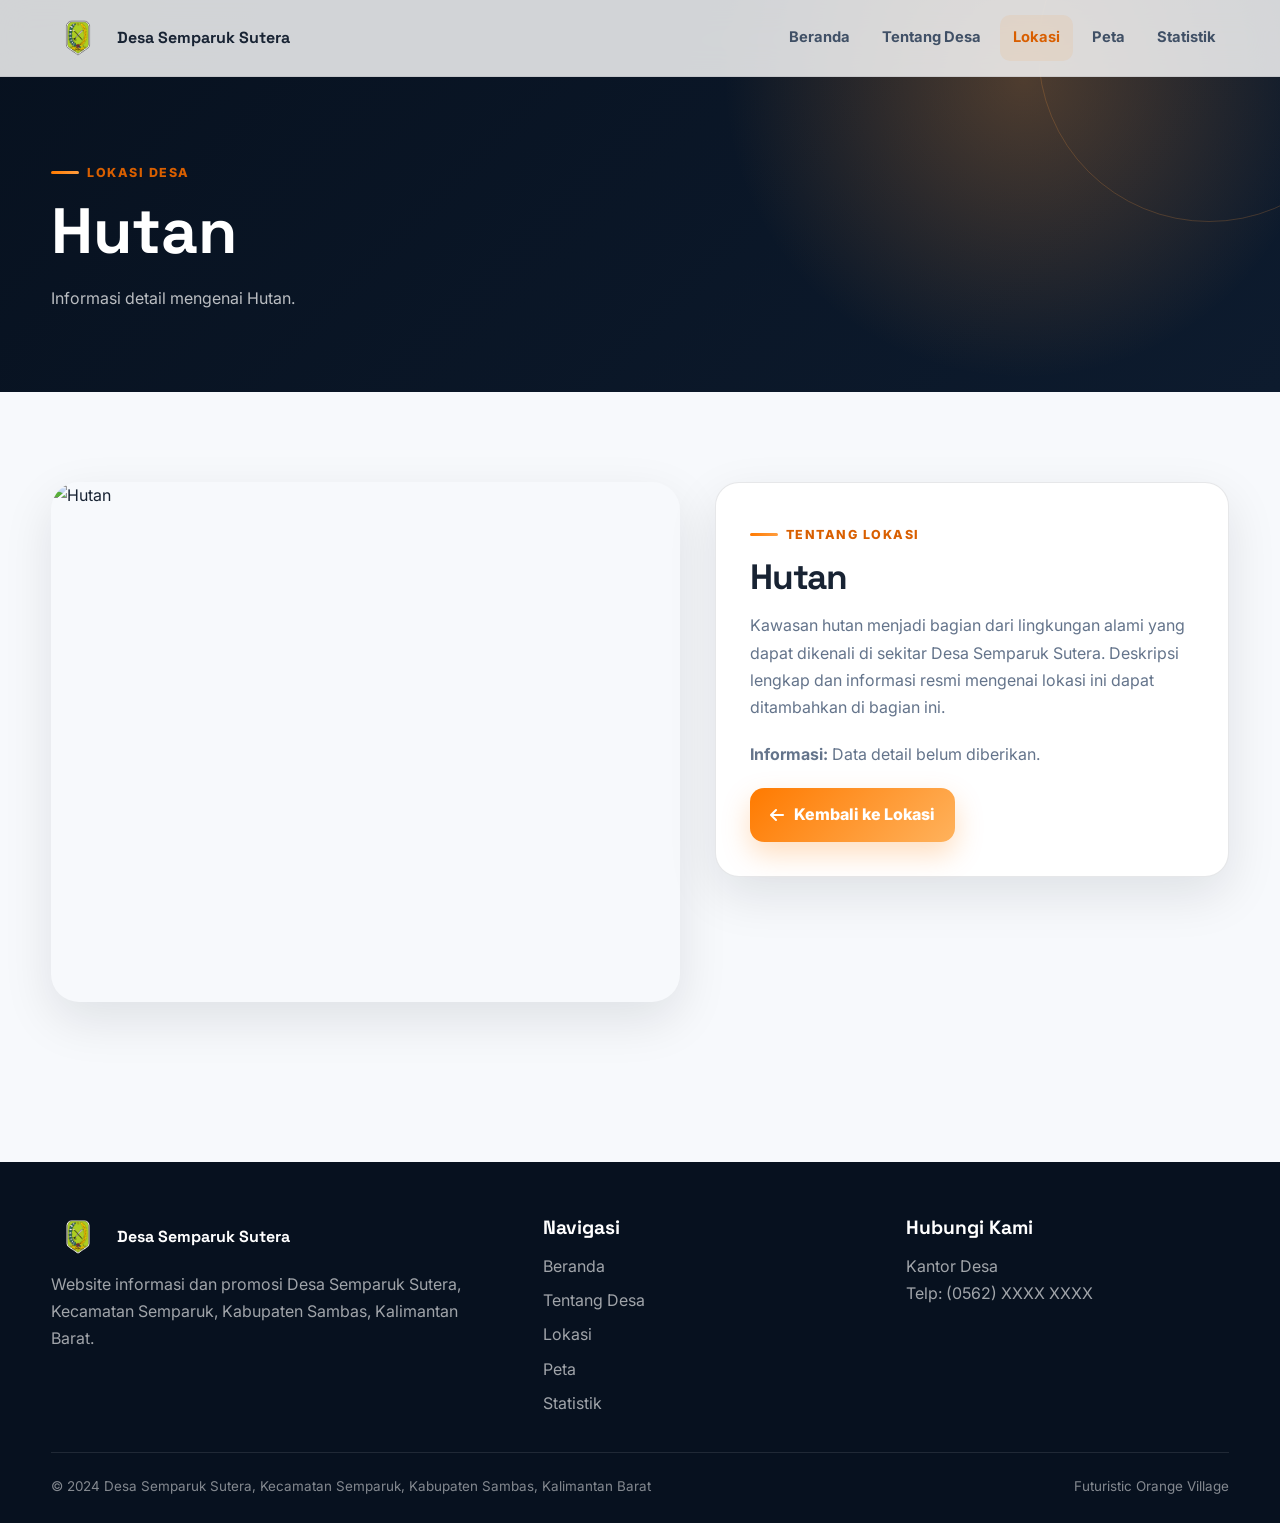
==== lokasi-hutan.html @ 96f3e15f "Add files via upload" ====
<!DOCTYPE html>
<html lang="id">
<head>
  <meta charset="UTF-8">
  <meta name="viewport" content="width=device-width, initial-scale=1.0">
  <meta name="description" content="Website promosi dan informasi Desa Semparuk Sutera, Kecamatan Semparuk, Kabupaten Sambas, Kalimantan Barat.">
  <title>Hutan | Desa Semparuk Sutera</title>
  <link rel="preconnect" href="https://fonts.googleapis.com">
  <link rel="preconnect" href="https://fonts.gstatic.com" crossorigin>
  <link rel="stylesheet" href="css/style.css">
  <link rel="stylesheet" href="https://cdnjs.cloudflare.com/ajax/libs/font-awesome/6.7.2/css/all.min.css">
  
</head>
<body><nav class="navbar">
  <div class="container nav-inner">
    <a class="brand" href="index.html" aria-label="Desa Semparuk Sutera">
            <img
              src="assets/images/logo.svg"
              alt="Logo Desa Semparuk Sutera"
              class="brand-logo"
            />
            <span class="brand-text">Desa Semparuk Sutera</span>
          </a>
    <button class="menu-toggle" aria-label="Buka menu" aria-expanded="false">&#9776;</button>
    <div class="nav-links">
      <a class="nav-link" href="index.html">Beranda</a>
      <a class="nav-link" href="tentang.html">Tentang Desa</a>
      <a class="nav-link" href="lokasi.html">Lokasi</a>
      <a class="nav-link" href="peta.html">Peta</a>
      <a class="nav-link" href="statistik.html">Statistik</a>
    </div>
  </div>
</nav>
<main>
<section class="page-hero"><div class="container"><span class="eyebrow">Lokasi Desa</span><h1>Hutan</h1><p>Informasi detail mengenai Hutan.</p></div></section>
<section class="section">
 <div class="container detail-layout">
  <div class="detail-image reveal"><img src="assets/images/hutan.jpg" alt="Hutan"></div>
  <article class="detail-card reveal">
   <span class="eyebrow">Tentang Lokasi</span><h2>Hutan</h2>
   <p><!-- TODO: Ganti dengan deskripsi resmi --> Kawasan hutan menjadi bagian dari lingkungan alami yang dapat dikenali di sekitar Desa Semparuk Sutera. Deskripsi lengkap dan informasi resmi mengenai lokasi ini dapat ditambahkan di bagian ini.</p>
   <p><strong>Informasi:</strong> <!-- TODO: Tambahkan informasi lokasi, jam layanan, atau keterangan lain jika tersedia. --> Data detail belum diberikan.</p>
   <a class="btn btn-primary" href="lokasi.html"><i class="fa-solid fa-arrow-left"></i> Kembali ke Lokasi</a>
  </article>
 </div>
</section>
</main>
<footer class="footer">
  <div class="container footer-grid">
    <div>
          <div class="brand" style="margin-bottom: 14px">
            <img
              src="assets/images/logo.svg"
              alt="Logo Desa Semparuk Sutera"
              class="brand-logo"
            />
            <span class="brand-text">Desa Semparuk Sutera</span>
          </div>
          <p>
            Website informasi dan promosi Desa Semparuk Sutera, Kecamatan
            Semparuk, Kabupaten Sambas, Kalimantan Barat.
          </p>
        </div>

    <div>
    <h3>Navigasi</h3>
    <div class="footer-links">
      <a href="index.html">Beranda</a>
      <a href="tentang.html">Tentang Desa</a>
      <a href="lokasi.html">Lokasi</a>
      <a href="peta.html">Peta</a>
      <a href="statistik.html">Statistik</a>
    </div>
  </div>

    <div>
      <h3>Hubungi Kami</h3>
      <p>Kantor Desa</p>
      <p>Telp: (0562) XXXX XXXX</p>
    </div>
  </div>
  <div class="container footer-bottom">
    <span>© 2024 Desa Semparuk Sutera, Kecamatan Semparuk, Kabupaten Sambas, Kalimantan Barat</span>
    <span>Futuristic Orange Village</span>
  </div>
</footer><script src="js/main.js"></script></body></html>
---- css/style.css ----
@import url('https://fonts.googleapis.com/css2?family=Inter:wght@400;500;600;700;800&family=Space+Grotesk:wght@500;600;700&display=swap');

:root{
  --orange:#ff7a00;
  --orange-2:#ff9d3f;
  --orange-dark:#d95f00;
  --navy:#07111f;
  --navy-2:#0d1b2e;
  --text:#182333;
  --muted:#64748b;
  --white:#fff;
  --bg:#f7f9fc;
  --border:rgba(15,23,42,.10);
  --shadow:0 18px 50px rgba(7,17,31,.10);
  --radius:24px;
  --container:min(1180px,92%);
}
*{box-sizing:border-box;margin:0;padding:0}
html{scroll-behavior:smooth}
body{font-family:Inter,Arial,sans-serif;color:var(--text);background:var(--bg);line-height:1.7;overflow-x:hidden}
a{color:inherit;text-decoration:none}
img{display:block;width:100%;max-width:100%;object-fit:cover}
button{font:inherit}
.container{width:var(--container);margin-inline:auto}
.section{padding:90px 0}
.section-head{max-width:700px;margin-bottom:42px}
.eyebrow{display:inline-flex;align-items:center;gap:8px;color:var(--orange-dark);font-weight:800;text-transform:uppercase;letter-spacing:.12em;font-size:.78rem;margin-bottom:12px}
.eyebrow::before{content:"";width:28px;height:3px;border-radius:99px;background:linear-gradient(90deg,var(--orange),var(--orange-2))}
h1,h2,h3,h4{font-family:"Space Grotesk",Inter,sans-serif;line-height:1.15}
h2{font-size:clamp(2rem,4vw,3.2rem);letter-spacing:-.03em}
.lead{color:var(--muted);font-size:1.05rem}
.btn{display:inline-flex;align-items:center;justify-content:center;gap:10px;border:0;border-radius:14px;padding:13px 20px;font-weight:800;cursor:pointer;transition:.25s ease}
.btn-primary{color:#fff;background:linear-gradient(135deg,var(--orange),#ffb25c);box-shadow:0 12px 28px rgba(255,122,0,.25)}
.btn-primary:hover{transform:translateY(-2px);box-shadow:0 16px 32px rgba(255,122,0,.32)}
.btn-outline{color:var(--navy);border:1px solid var(--border);background:#fff}
.btn-outline:hover{border-color:var(--orange);color:var(--orange-dark);transform:translateY(-2px)}
/* Navbar */
.navbar{position:fixed;z-index:1000;top:0;left:0;width:100%;background:rgba(255,255,255,.82);backdrop-filter:blur(16px);border-bottom:1px solid rgba(15,23,42,.08);transition:.25s}
.navbar.scrolled{box-shadow:0 8px 30px rgba(7,17,31,.08)}
.nav-inner{min-height:76px;display:flex;align-items:center;justify-content:space-between;gap:20px}
.brand{display:flex;align-items:center;gap:12px;min-width:0}
.brand-mark{width:42px;height:42px;border-radius:13px;display:grid;place-items:center;color:#fff;background:linear-gradient(135deg,var(--orange),#ffb25c);font-family:"Space Grotesk";font-weight:800;box-shadow:0 8px 22px rgba(255,122,0,.25);flex:none}
.brand-text{font-family:"Space Grotesk";font-weight:800;white-space:nowrap}
.nav-links{display:flex;align-items:center;gap:6px}
.nav-link{padding:10px 13px;border-radius:10px;font-size:.92rem;font-weight:700;color:#405066;transition:.2s}
.nav-link:hover,.nav-link.active{color:var(--orange-dark);background:rgba(255,122,0,.08)}
.menu-toggle{display:none;border:0;background:transparent;width:44px;height:44px;border-radius:12px;cursor:pointer;font-size:1.5rem;color:var(--navy)}
.mobile-overlay{display:none}
.brand-logo {
  height: 40px; /* Sesuaikan tinggi logo dengan desain Anda */
  width: auto;  /* Menjaga proporsi gambar */
  object-fit: contain;
}
/* Hero */
.hero{min-height:720px;height:88vh;max-height:900px;position:relative;overflow:hidden;background:var(--navy)}
.hero-slide{position:absolute;inset:0;opacity:0;visibility:hidden;transition:opacity .8s ease}
.hero-slide.active{opacity:1;visibility:visible}
.hero-slide img{height:100%;object-fit:cover}
.hero-slide::after{content:"";position:absolute;inset:0;background:linear-gradient(90deg,rgba(4,10,20,.84) 0%,rgba(4,10,20,.54) 43%,rgba(4,10,20,.16) 75%),linear-gradient(0deg,rgba(4,10,20,.60),transparent 45%)}
.hero-content{position:relative;z-index:3;height:100%;display:flex;align-items:center}
.hero-copy{max-width:720px;color:#fff;padding-top:70px}
.hero-copy .eyebrow{color:#ffd4ad}
.hero-copy h1{font-size:clamp(2.7rem,6vw,5.5rem);letter-spacing:-.055em;margin-bottom:20px}
.hero-copy p{font-size:clamp(1rem,2vw,1.2rem);color:rgba(255,255,255,.84);max-width:610px;margin-bottom:30px}
.hero-actions{display:flex;gap:12px;flex-wrap:wrap}
.hero .btn-outline{color:#fff;background:rgba(255,255,255,.08);border-color:rgba(255,255,255,.25);backdrop-filter:blur(8px)}
.carousel-controls{position:absolute;z-index:5;right:4%;bottom:46px;display:flex;align-items:center;gap:10px}
.carousel-btn{width:46px;height:46px;border:1px solid rgba(255,255,255,.3);border-radius:50%;color:#fff;background:rgba(0,0,0,.2);backdrop-filter:blur(8px);cursor:pointer;transition:.2s}
.carousel-btn:hover{background:var(--orange);border-color:var(--orange);transform:translateY(-2px)}
.carousel-dots{display:flex;gap:7px;margin:0 10px}
.dot{width:8px;height:8px;border:0;border-radius:99px;background:rgba(255,255,255,.45);cursor:pointer;transition:.25s}
.dot.active{width:26px;background:var(--orange)}
/* Cards */
.feature-grid{display:grid;grid-template-columns:repeat(3,1fr);gap:20px}
.info-card,.location-card,.stat-card,.detail-card{background:#fff;border:1px solid var(--border);border-radius:var(--radius);box-shadow:var(--shadow)}
.info-card{padding:28px}
.icon-box{width:48px;height:48px;border-radius:15px;display:grid;place-items:center;background:rgba(255,122,0,.10);color:var(--orange-dark);font-size:1.25rem;margin-bottom:20px}
.info-card h3{margin-bottom:8px;font-size:1.25rem}
.info-card p{color:var(--muted)}
.location-grid{display:grid;grid-template-columns:repeat(3,1fr);gap:22px}
.location-card{overflow:hidden;display:flex;flex-direction:column;transition:.3s}
.location-card:hover{transform:translateY(-7px);box-shadow:0 25px 60px rgba(7,17,31,.15)}
.location-card .thumb{height:220px;position:relative;overflow:hidden}
.location-card .thumb img{height:100%;transition:.5s}
.location-card:hover .thumb img{transform:scale(1.05)}
.location-card .body{padding:24px}
.location-card h3{font-size:1.25rem;margin-bottom:8px}
.location-card p{color:var(--muted);font-size:.94rem;margin-bottom:18px}
.link-arrow{color:var(--orange-dark);font-weight:800;display:inline-flex;gap:8px;align-items:center}
/* Page hero */
.page-hero{padding:155px 0 80px;background:radial-gradient(circle at 80% 20%,rgba(255,157,63,.28),transparent 28%),linear-gradient(135deg,var(--navy),var(--navy-2));color:#fff;position:relative;overflow:hidden}
.page-hero::before{content:"";position:absolute;width:340px;height:340px;border:1px solid rgba(255,157,63,.2);border-radius:50%;right:-100px;top:-120px}
.page-hero h1{font-size:clamp(2.4rem,5vw,4.4rem);margin-bottom:16px}
.page-hero p{color:rgba(255,255,255,.72);max-width:700px}
/* About */
.about-grid{display:grid;grid-template-columns:1fr 1fr;gap:50px;align-items:center}
.about-image{border-radius:28px;overflow:hidden;box-shadow:var(--shadow);min-height:460px}
.about-image img{height:100%}
.profile-grid{display:grid;grid-template-columns:repeat(2,1fr);gap:12px;margin-top:25px}
.profile-item{padding:16px 18px;border:1px solid var(--border);border-radius:16px;background:#fff}
.profile-item small{display:block;color:var(--muted);font-size:.78rem;margin-bottom:3px}
.profile-item strong{font-size:.95rem}
/* Stats */
.stats-grid{display:grid;grid-template-columns:repeat(4,1fr);gap:18px}
.stat-card{padding:30px;position:relative;overflow:hidden}
.stat-card::after{content:"";position:absolute;width:110px;height:110px;border-radius:50%;background:rgba(255,122,0,.08);right:-35px;bottom:-35px}
.stat-icon{font-size:1.5rem;color:var(--orange);margin-bottom:22px}
.stat-number{font-family:"Space Grotesk";font-size:clamp(2rem,4vw,3rem);font-weight:800;letter-spacing:-.04em}
.stat-label{color:var(--muted);font-weight:700;margin-top:3px}
.source-box{margin-top:28px;padding:22px;border-left:4px solid var(--orange);background:#fff;border-radius:0 16px 16px 0;border-top:1px solid var(--border);border-right:1px solid var(--border);border-bottom:1px solid var(--border)}
.source-box p{color:var(--muted);font-size:.92rem}.source-box p+p{margin-top:8px}
/* Map */
.map-layout {
  display: grid;
  grid-template-columns: 1.45fr 0.75fr;
  gap: 24px;
  align-items: stretch;
}

.map-box {
  position: relative; /* Menjamin konteks posisi kontainer */
  height: 560px;
  border-radius: 26px;
  overflow: hidden;
  box-shadow: var(--shadow);
  border: 1px solid var(--border);
  /* Mencegah clipping bug rendering 3D pada Leaflet */
  isolation: isolate; 
}

#map {
  height: 100%;
  width: 100%;
  z-index: 1; /* Memastikan tile Leaflet berada di layer yang benar */
}

/* Memperbaiki glitch rendering ubin Leaflet di dalam kontainer ber-border-radius */
.leaflet-container {
  width: 100%;
  height: 100%;
  border-radius: inherit;
}

.map-info {
  padding: 30px;
  background: linear-gradient(145deg, var(--navy), var(--navy-2));
  color: #fff;
  border-radius: 26px;
  box-shadow: var(--shadow);
}

.map-info h2 {
  font-size: 1.8rem;
  margin-bottom: 20px;
}

.map-info dl {
  display: grid;
  gap: 14px;
}

.map-info div {
  padding-bottom: 14px;
  border-bottom: 1px solid rgba(255, 255, 255, .1);
}

.map-info dt {
  color: rgba(255, 255, 255, .55);
  font-size: 0.8rem;
}

.map-info dd {
  font-weight: 700;
}
/* Detail */
.detail-layout{display:grid;grid-template-columns:1.1fr .9fr;gap:35px;align-items:start}
.detail-image{height:520px;border-radius:28px;overflow:hidden;box-shadow:var(--shadow)}
.detail-image img{height:100%}
.detail-card{padding:34px}
.detail-card h2{font-size:2.2rem;margin-bottom:15px}.detail-card p{color:var(--muted);margin-bottom:20px}
.detail-gallery{position:relative;border-radius:28px;overflow:hidden;box-shadow:var(--shadow);background:var(--navy)}
.gallery-track{display:flex;transition:transform .5s ease}.gallery-slide{min-width:100%;height:520px}.gallery-slide img{height:100%}
.gallery-control{position:absolute;top:50%;transform:translateY(-50%);width:46px;height:46px;border:0;border-radius:50%;background:rgba(0,0,0,.38);color:#fff;cursor:pointer;font-size:1.2rem;z-index:2}.gallery-control.prev{left:16px}.gallery-control.next{right:16px}
.gallery-dots{position:absolute;bottom:16px;left:50%;transform:translateX(-50%);display:flex;gap:7px}.gallery-dot{width:8px;height:8px;border:0;border-radius:99px;background:rgba(255,255,255,.5);cursor:pointer}.gallery-dot.active{width:24px;background:var(--orange)}
/* Footer */
.footer{background:var(--navy);color:#fff;padding:55px 0 25px;margin-top:70px}
.footer-grid{display:grid;grid-template-columns:1.4fr 1fr 1fr;gap:40px;padding-bottom:35px}
.footer h3{font-size:1.2rem;margin-bottom:14px}.footer p,.footer a{color:rgba(255,255,255,.62)}.footer a:hover{color:#fff}.footer-links{display:grid;gap:7px}.footer-bottom{border-top:1px solid rgba(255,255,255,.1);padding-top:22px;display:flex;justify-content:space-between;gap:20px;color:rgba(255,255,255,.5);font-size:.84rem}
.reveal{opacity:0;transform:translateY(22px);transition:opacity .7s ease,transform .7s ease}.reveal.visible{opacity:1;transform:none}
@media(max-width:950px){
  .nav-links{position:fixed;top:76px;right:4%;width:min(320px,92%);padding:14px;background:rgba(255,255,255,.97);backdrop-filter:blur(18px);border:1px solid var(--border);border-radius:20px;box-shadow:var(--shadow);display:none;flex-direction:column;align-items:stretch}
  .nav-links.open{display:flex}.nav-link{padding:13px 15px}.menu-toggle{display:block}
  .mobile-overlay{position:fixed;inset:76px 0 0;background:rgba(7,17,31,.28);z-index:-1}
  .feature-grid,.location-grid{grid-template-columns:repeat(2,1fr)}
  .stats-grid{grid-template-columns:repeat(2,1fr)}
  .map-layout,.detail-layout,.about-grid{grid-template-columns:1fr}
}
@media(max-width:620px){
  .section{padding:65px 0}.nav-inner{min-height:68px}.navbar{height:68px}.nav-links{top:68px}.brand-mark{width:38px;height:38px}.brand-text{font-size:.9rem;max-width:190px;overflow:hidden;text-overflow:ellipsis}
  .hero{min-height:680px;height:90svh}.hero-copy{padding-top:35px}.hero-copy h1{font-size:clamp(2.3rem,11vw,3.5rem)}.hero-copy p{font-size:.95rem}
  .carousel-controls{left:4%;right:auto;bottom:25px}.feature-grid,.location-grid,.stats-grid,.profile-grid{grid-template-columns:1fr}
  .page-hero{padding:120px 0 65px}.page-hero h1{font-size:2.5rem}
  .about-image{min-height:320px}.map-box{height:420px}.detail-image,.gallery-slide{height:350px}.detail-card{padding:25px}
  .footer-grid{grid-template-columns:1fr;gap:25px}.footer-bottom{flex-direction:column}
}
@media(max-width:360px){
  .brand-text{font-size:.78rem;max-width:150px}.hero-copy h1{font-size:2.25rem}.hero-actions .btn{width:100%}
}
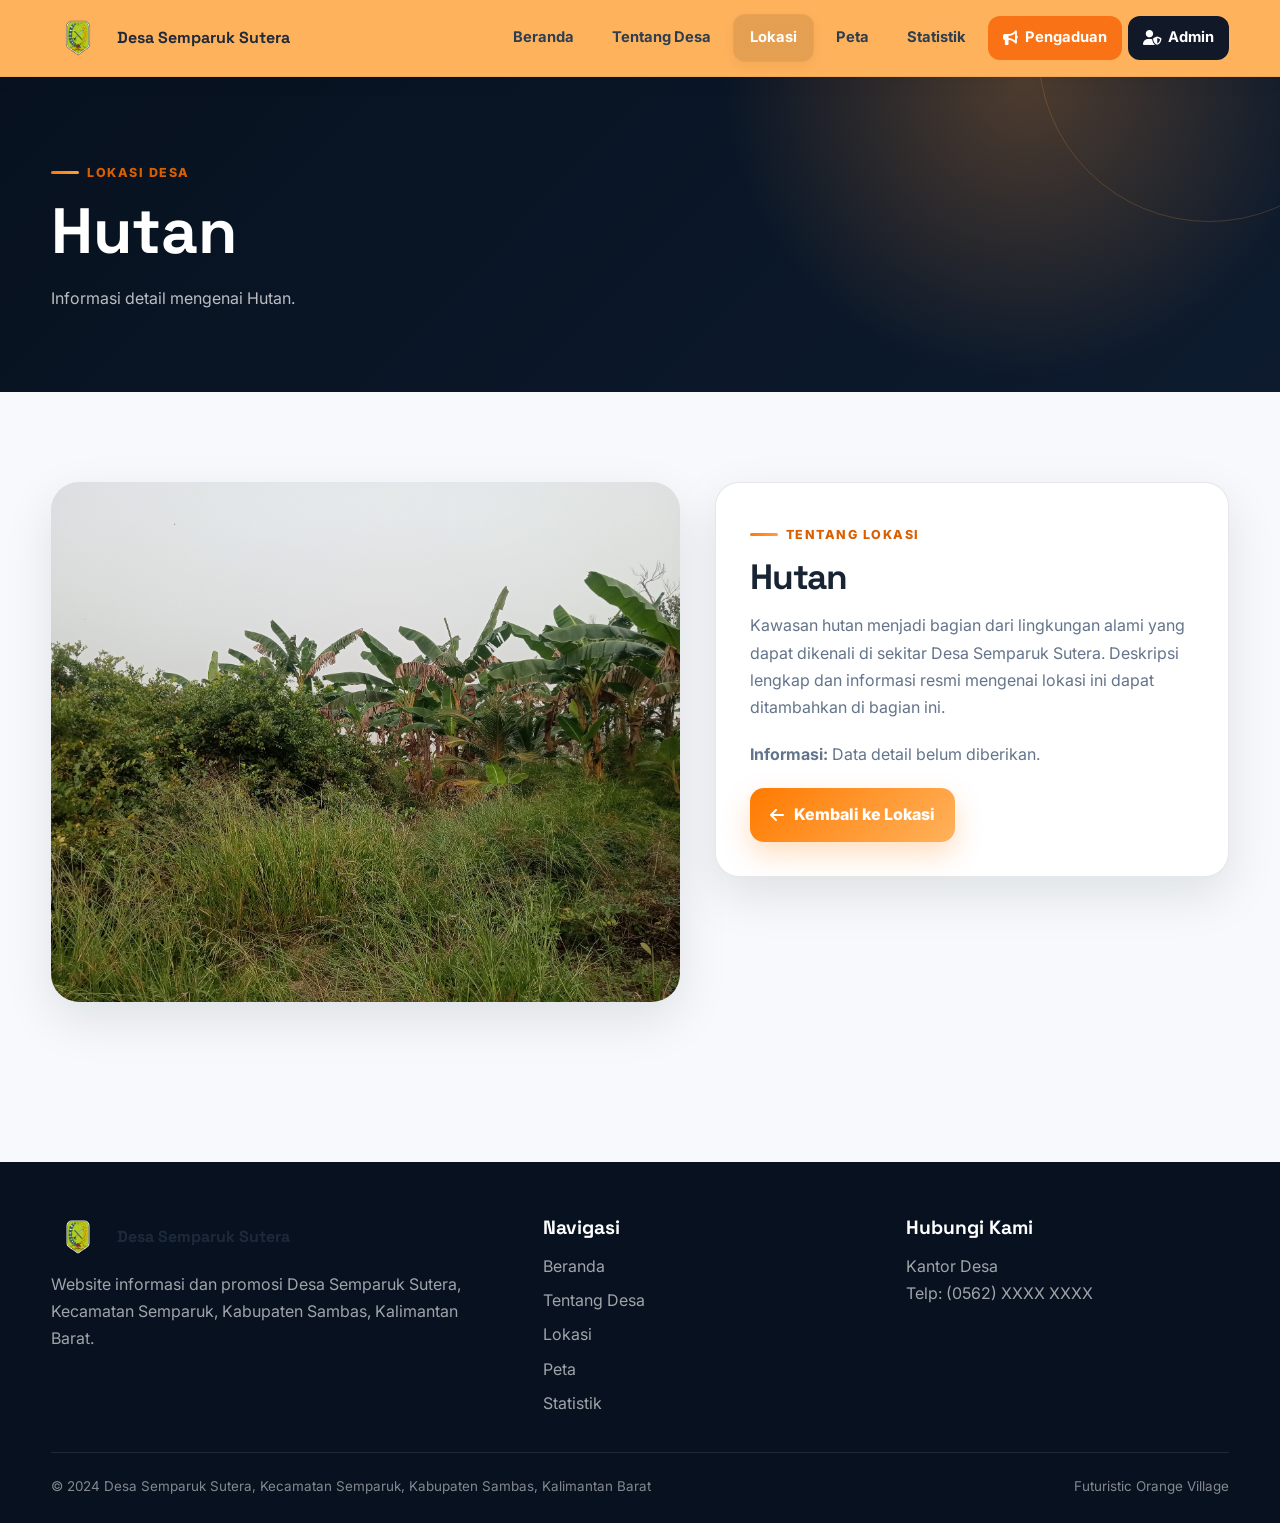
==== commit 73e46741: "menambahkan database,update dan menambahkan ui baru" ====
--- a/lokasi-hutan.html
+++ b/lokasi-hutan.html
@@ -23,12 +23,46 @@
           </a>
     <button class="menu-toggle" aria-label="Buka menu" aria-expanded="false">&#9776;</button>
     <div class="nav-links">
-      <a class="nav-link" href="index.html">Beranda</a>
-      <a class="nav-link" href="tentang.html">Tentang Desa</a>
-      <a class="nav-link" href="lokasi.html">Lokasi</a>
-      <a class="nav-link" href="peta.html">Peta</a>
-      <a class="nav-link" href="statistik.html">Statistik</a>
-    </div>
+
+  <a class="nav-link" href="index.html">
+    Beranda
+  </a>
+
+  <a class="nav-link" href="tentang.html">
+    Tentang Desa
+  </a>
+
+  <a class="nav-link" href="lokasi.html">
+    Lokasi
+  </a>
+
+  <a class="nav-link" href="peta.html">
+    Peta
+  </a>
+
+  <a class="nav-link" href="statistik.html">
+    Statistik
+  </a>
+
+  <!-- TOMBOL PENGADUAN -->
+  <a
+    class="nav-link nav-complaint"
+    href="pengaduan.html"
+  >
+    <i class="fa-solid fa-bullhorn"></i>
+    Pengaduan
+  </a>
+
+  <!-- TOMBOL ADMIN -->
+  <a
+    class="nav-link nav-admin"
+    href="login.html"
+  >
+    <i class="fa-solid fa-user-shield"></i>
+    Admin
+  </a>
+
+</div>
   </div>
 </nav>
 <main>
--- a/css/style.css
+++ b/css/style.css
@@ -35,21 +35,226 @@
 .btn-outline{color:var(--navy);border:1px solid var(--border);background:#fff}
 .btn-outline:hover{border-color:var(--orange);color:var(--orange-dark);transform:translateY(-2px)}
 /* Navbar */
-.navbar{position:fixed;z-index:1000;top:0;left:0;width:100%;background:rgba(255,255,255,.82);backdrop-filter:blur(16px);border-bottom:1px solid rgba(15,23,42,.08);transition:.25s}
-.navbar.scrolled{box-shadow:0 8px 30px rgba(7,17,31,.08)}
-.nav-inner{min-height:76px;display:flex;align-items:center;justify-content:space-between;gap:20px}
-.brand{display:flex;align-items:center;gap:12px;min-width:0}
-.brand-mark{width:42px;height:42px;border-radius:13px;display:grid;place-items:center;color:#fff;background:linear-gradient(135deg,var(--orange),#ffb25c);font-family:"Space Grotesk";font-weight:800;box-shadow:0 8px 22px rgba(255,122,0,.25);flex:none}
-.brand-text{font-family:"Space Grotesk";font-weight:800;white-space:nowrap}
-.nav-links{display:flex;align-items:center;gap:6px}
-.nav-link{padding:10px 13px;border-radius:10px;font-size:.92rem;font-weight:700;color:#405066;transition:.2s}
-.nav-link:hover,.nav-link.active{color:var(--orange-dark);background:rgba(255,122,0,.08)}
-.menu-toggle{display:none;border:0;background:transparent;width:44px;height:44px;border-radius:12px;cursor:pointer;font-size:1.5rem;color:var(--navy)}
-.mobile-overlay{display:none}
+/* Navbar Smooth Glassmorphism */
+/* State Awal: Paling Atas (Solid Orange) */
+.navbar {
+  position: fixed;
+  z-index: 1000;
+  top: 0;
+  left: 0;
+  width: 100%;
+  
+  /* Warna oranye solid tanpa transparansi/blur */
+  background: #ffb25c; 
+  backdrop-filter: none;
+  -webkit-backdrop-filter: none;
+  border-bottom: 1px solid rgba(0, 0, 0, 0.05);
+  box-shadow: 0 4px 20px rgba(0, 0, 0, 0.05);
+  transition: all 0.3s ease;
+}
+
+/* Teks & tombol pada keadaan solid */
+.navbar .brand-text {
+  color: #1e293b;
+}
+
+.navbar .nav-link {
+  color: #2c3e50;
+  padding: 10px 16px;
+  border-radius: 12px;
+  font-size: 0.92rem;
+  font-weight: 700;
+  transition: all 0.2s ease;
+}
+
+.navbar .nav-link:hover,
+.navbar .nav-link.active {
+  color: #fff;
+  background: rgba(0, 0, 0, 0.1);
+}
+
+/* State Kedua: Saat Halaman Di-scroll Turun (Glassmorphism Halus) */
+.navbar.scrolled {
+  /* Berubah menjadi kaca transparan saat scroll */
+  background: rgba(255, 255, 255, 0.55);
+  -webkit-backdrop-filter: blur(20px) saturate(160%);
+  backdrop-filter: blur(20px) saturate(160%);
+  border-bottom: 1px solid rgba(255, 255, 255, 0.6);
+  box-shadow: 0 8px 32px rgba(0, 0, 0, 0.08);
+}
+
+/* Penyesuaian link saat navbar menjadi kaca */
+.navbar.scrolled .nav-link:hover,
+.navbar.scrolled .nav-link.active {
+  color: var(--orange-dark);
+  background: rgba(255, 178, 92, 0.2);
+}
+
+.nav-inner {
+  min-height: 76px;
+  display: flex;
+  align-items: center;
+  justify-content: space-between;
+  gap: 20px;
+}
+
+.brand {
+  display: flex;
+  align-items: center;
+  gap: 12px;
+  min-width: 0;
+}
+
+.brand-mark {
+  width: 42px;
+  height: 42px;
+  border-radius: 13px;
+  display: grid;
+  place-items: center;
+  color: #fff;
+  background: linear-gradient(135deg, var(--orange), #ffb25c);
+  font-family: "Space Grotesk", sans-serif;
+  font-weight: 800;
+  box-shadow: 0 8px 22px rgba(255, 122, 0, 0.25);
+  flex: none;
+}
+
+.brand-text {
+  font-family: "Space Grotesk", sans-serif;
+  font-weight: 800;
+  color: #1e293b; /* Warna teks dibuat lebih gelap agar kontras di atas kaca */
+  white-space: nowrap;
+}
+
 .brand-logo {
-  height: 40px; /* Sesuaikan tinggi logo dengan desain Anda */
-  width: auto;  /* Menjaga proporsi gambar */
+  height: 40px;
+  width: auto;
   object-fit: contain;
+}
+
+.nav-links {
+  display: flex;
+  align-items: center;
+  gap: 6px;
+}
+
+/* Link Navigasi */
+.nav-link {
+  padding: 10px 16px;
+  border-radius: 12px;
+  font-size: 0.92rem;
+  font-weight: 700;
+  color: #334155;
+  transition: all 0.2s ease;
+}
+
+/* Hover Kaca Halus */
+.nav-link:hover,
+.nav-link.active {
+  color: var(--orange-dark);
+  background: rgba(255, 178, 92, 0.15); /* Aksen warna oranye tipis */
+  border: 1px solid rgba(255, 178, 92, 0.2);
+  backdrop-filter: blur(8px);
+  -webkit-backdrop-filter: blur(8px);
+}
+
+.menu-toggle {
+  display: none;
+  border: 0;
+  background: transparent;
+  width: 44px;
+  height: 44px;
+  border-radius: 12px;
+  cursor: pointer;
+  font-size: 1.5rem;
+  color: var(--navy);
+}
+
+.mobile-overlay {
+  display: none;
+}
+
+.nav-inner {
+  min-height: 76px;
+  display: flex;
+  align-items: center;
+  justify-content: space-between;
+  gap: 20px;
+}
+
+.brand {
+  display: flex;
+  align-items: center;
+  gap: 12px;
+  min-width: 0;
+}
+
+.brand-mark {
+  width: 42px;
+  height: 42px;
+  border-radius: 13px;
+  display: grid;
+  place-items: center;
+  color: #fff;
+  background: linear-gradient(135deg, var(--orange), #ffb25c);
+  font-family: "Space Grotesk", sans-serif;
+  font-weight: 800;
+  box-shadow: 0 8px 22px rgba(255, 122, 0, 0.25);
+  flex: none;
+}
+
+.brand-text {
+  font-family: "Space Grotesk", sans-serif;
+  font-weight: 800;
+  white-space: nowrap;
+}
+
+.brand-logo {
+  height: 40px;
+  width: auto;
+  object-fit: contain;
+}
+
+.nav-links {
+  display: flex;
+  align-items: center;
+  gap: 6px;
+}
+
+/* Link Navigasi dengan Sentuhan Modern */
+.nav-link {
+  padding: 10px 16px;
+  border-radius: 10px;
+  font-size: 0.92rem;
+  font-weight: 700;
+  color: #2c3e50;
+  transition: all 0.25s ease;
+}
+
+/* Efek Hover Glass pada Link */
+.nav-link:hover,
+.nav-link.active {
+  color: var(--orange-dark);
+  background: rgba(255, 255, 255, 0.4);
+  box-shadow: 0 4px 12px rgba(0, 0, 0, 0.05);
+  backdrop-filter: blur(4px);
+  -webkit-backdrop-filter: blur(4px);
+}
+
+.menu-toggle {
+  display: none;
+  border: 0;
+  background: transparent;
+  width: 44px;
+  height: 44px;
+  border-radius: 12px;
+  cursor: pointer;
+  font-size: 1.5rem;
+  color: var(--navy);
+}
+
+.mobile-overlay {
+  display: none;
 }
 /* Hero */
 .hero{min-height:720px;height:88vh;max-height:900px;position:relative;overflow:hidden;background:var(--navy)}
@@ -206,3 +411,52 @@
 @media(max-width:360px){
   .brand-text{font-size:.78rem;max-width:150px}.hero-copy h1{font-size:2.25rem}.hero-actions .btn{width:100%}
 }
+/* ========================================
+   NAVBAR BUTTON PENGADUAN & ADMIN
+======================================== */
+
+.nav-complaint {
+  background: #f97316 !important;
+  color: #fff !important;
+  padding: 9px 15px !important;
+  border-radius: 999px;
+  font-weight: 700 !important;
+  display: inline-flex !important;
+  align-items: center;
+  gap: 7px;
+  transition: .25s ease;
+}
+
+.nav-complaint:hover {
+  background: #ea580c !important;
+  color: #fff !important;
+  transform: translateY(-1px);
+}
+
+
+.nav-admin {
+  background: #111827 !important;
+  color: #fff !important;
+  padding: 9px 15px !important;
+  border-radius: 999px;
+  font-weight: 700 !important;
+  display: inline-flex !important;
+  align-items: center;
+  gap: 7px;
+  transition: .25s ease;
+}
+
+.nav-admin:hover {
+  background: #374151 !important;
+  color: #fff !important;
+  transform: translateY(-1px);
+}
+
+
+/* Hilangkan garis bawah bawaan
+   pada tombol */
+
+.nav-complaint::after,
+.nav-admin::after {
+  display: none !important;
+}
